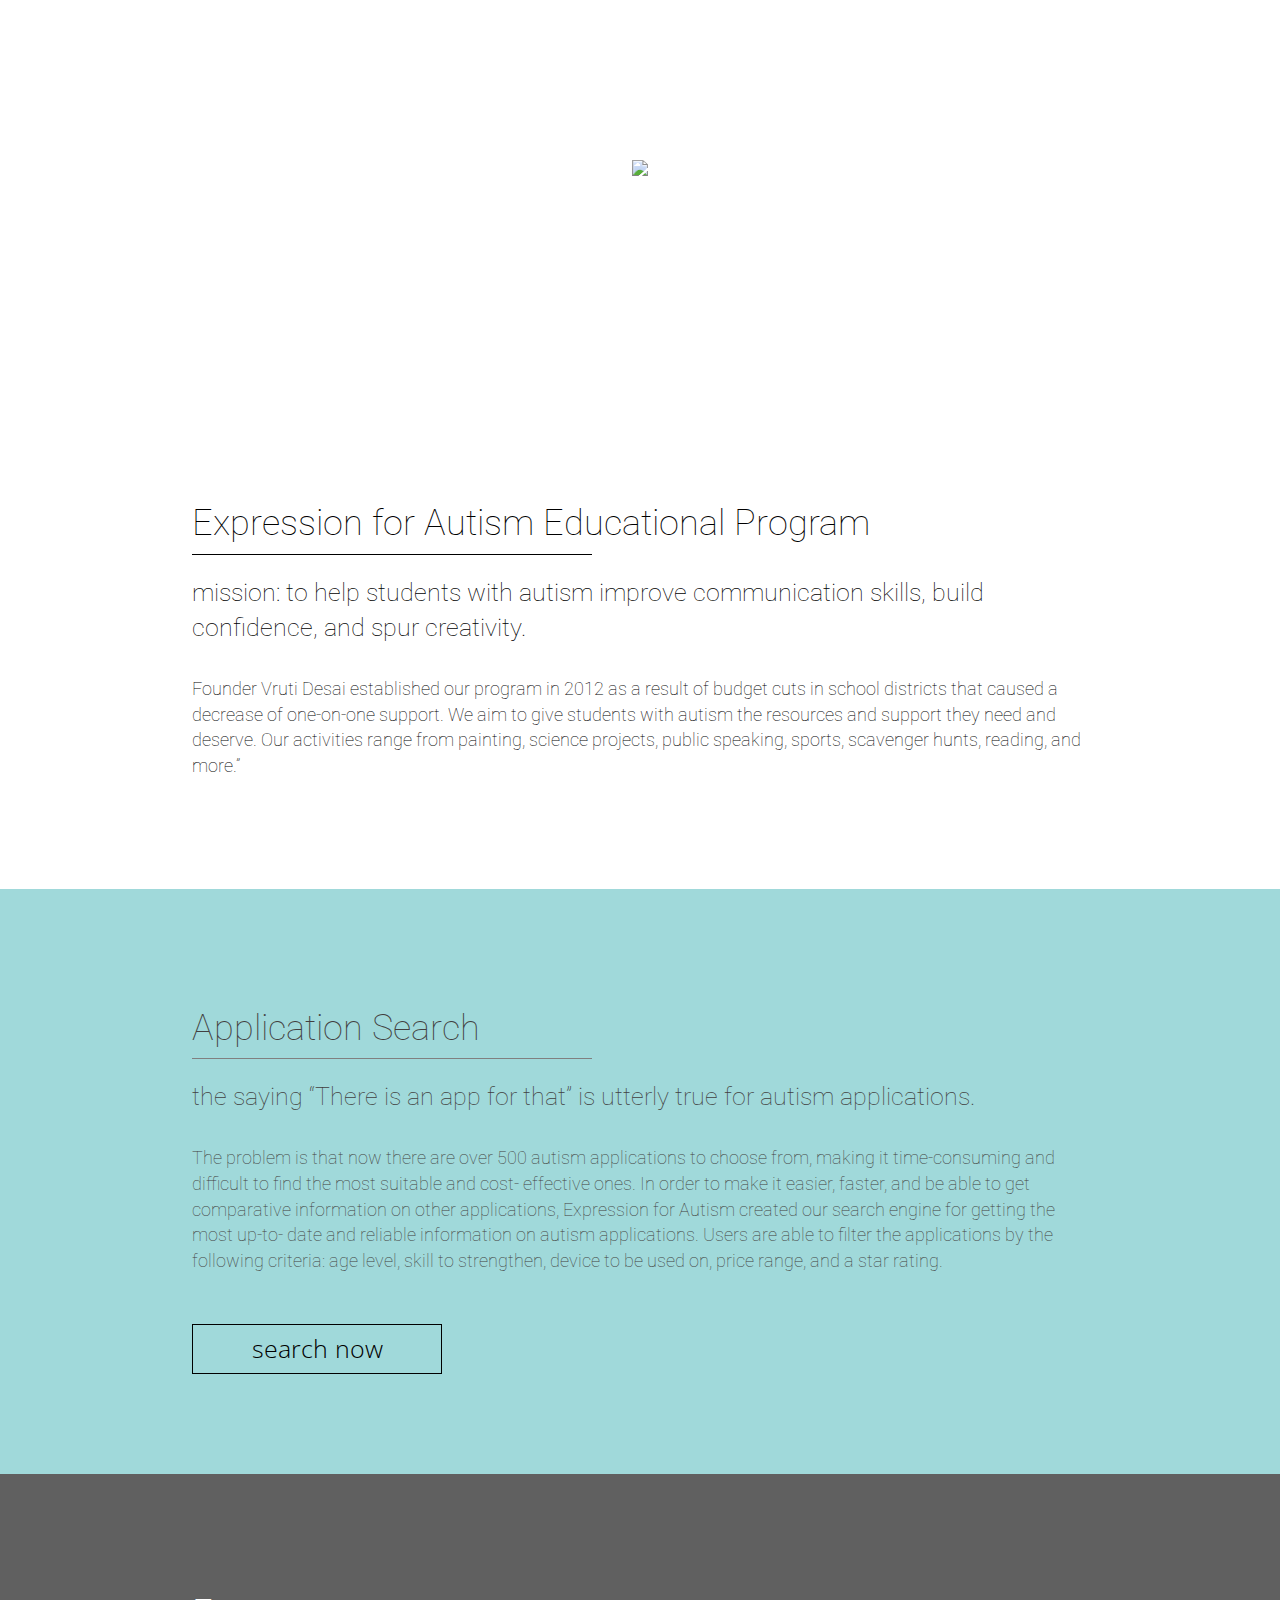
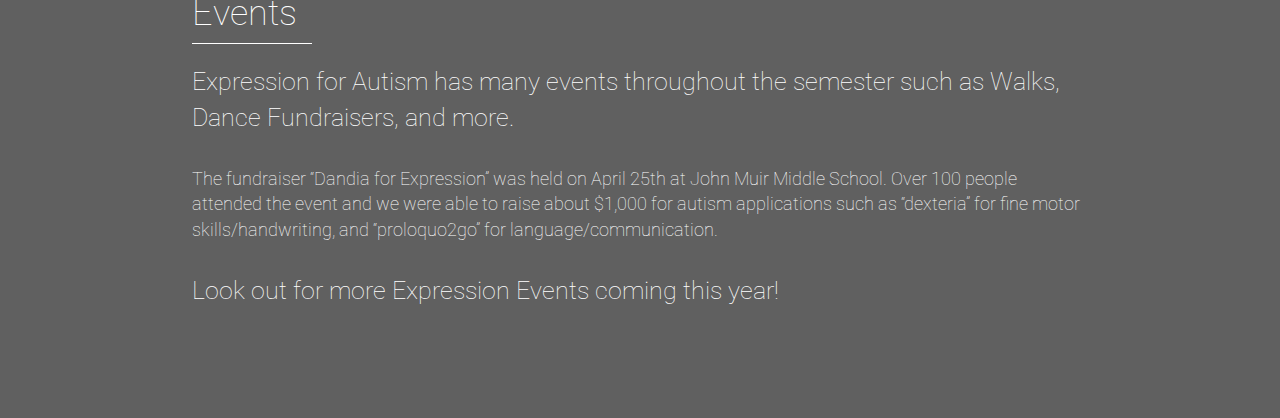
==== aboutus/index.html @ 6c90e7b7 "Update index.html" ====
<!doctype html><html><head>	<script src="https://ajax.googleapis.com/ajax/libs/jquery/1.9.1/jquery.min.js"></script>	<link href='https://fonts.googleapis.com/css?family=PT+Sans' rel='stylesheet' type='text/css'>	<meta charset="utf-8">	<title>Expression for Autism</title>	<meta name="viewport" content="initial-scale=1, width=device-width, maximum-scale=1, minimum-scale=1, user-scalable=no">	<link href = 'http://maxcdn.bootstrapcdn.com/bootstrap/3.3.0/css/bootstrap.min.css' rel = 'stylesheet'>	<link href='https://fonts.googleapis.com/css?family=Open+Sans:300,400,700' rel='stylesheet' type='text/css'>	<link href='https://fonts.googleapis.com/css?family=Slabo+27px' rel='stylesheet' type='text/css'>	<link href='https://fonts.googleapis.com/css?family=Roboto:400,100,300' rel='stylesheet' type='text/css'></head><body> <div id="wrapper"> <!-- navigation --> <div class="menudiv"> <ul id="menu1" class="menu" down="false"> <li class="home_link"><a href="http://www.expressionforautism.com">Expression for Autism</a></li> <li><a href="/aboutus">about us</a></li> <li><a href="/search">search</a></li> <li><a href="/reviews">top apps</a></li> </ul> <ul id="menu2" class="menu"> <li class="home_link"><a href="http://www.expressionforautism.com">Expression for Autism</a></li> <li><a href="/aboutus">about us</a></li> <li><a href="/search">search</a></li> <li><a href="/reviews">top apps</a></li> </ul> </div> <div class="title_wrapper"> <img class="title" id="title1" src="img/title.png"> </div> <div id="carousel"> </div> <div id="content_panel"> <div id="content"> <div id="main_title"> <h1>About Us</h1> </div> <div class="education"> <div class="text_wrapper"> 

<h1> Expression for Autism Educational Program</h1> <div class="line"> </div> <div id="ptype1"> 

<p>mission: to help students with autism improve communication skills, build confidence, and spur creativity. </p> </div> <div id="ptype2"> 
<p>Founder Vruti Desai established our program in 2012 as a result of budget cuts in school districts that caused a decrease of one-on-one support. We aim to give students with autism the resources and support they need and deserve. Our activities range from painting, science projects, public speaking, sports, scavenger hunts, reading, and more.” </p> 

</div> </div> </div> <div class="search"> <div class="text_wrapper"> <h1> Application Search</h1> <div class="line_search"> </div> <div id="ptype1"> 

<p>the saying “There is an app for that” is utterly true for autism applications. </p> </div> <div id="ptype2"> 

<p>The problem is that now there are over 500 autism applications to choose from, making it time-consuming and difficult to find the most suitable and cost- effective ones. In order to make it easier, faster, and be able to get comparative information on other applications, Expression for Autism created our search engine for getting the most up-to- date and reliable information on autism applications. Users are able to filter the applications by the following criteria: age level, skill to strengthen, device to be used on, price range, and a star rating. </p> 

</div> <button class="main_button" type="button" onclick="window.location.href='/search'" id="button1">search now</button> </div> </div> <div class="events_carousel"></div> <div class="events"> <div class="text_wrapper"> <h1>Events</h1> <div class="line_events"> </div> <div id="ptype1"> 

<p>Expression for Autism has many events throughout the semester such as Walks, Dance Fundraisers, and more. </p> </div> <div id="ptype2"> 
<p>The fundraiser “Dandia for Expression” was held on April 25th at John Muir Middle School. Over 100 people attended the event and we were able to raise about $1,000 for autism applications such as “dexteria” for fine motor skills/handwriting, and “proloquo2go” for language/communication. 

</p> </div> <div id="ptype1"> <p>Look out for more Expression Events coming this year! </p> 


	</div> </div> </div> </div> </div> </div> </body><style>@media (max-width:900px){.title_wrapper{margin-top:0}}@media (max-width:700px){.title_wrapper{display:none}}@media (max-width:800px){li{width:30%;font-size:15px}}@media (max-width:640px){li{width:30%;font-size:11px}#menu1 a{vertical-align:middle}}@media (max-width:500px){li{font-size:9px}}@media (max-width:420px){#menu1,#menu2{display:none}}h1{font-weight:lighter}#ptype1{padding-top:20px;font-size:25px}#ptype2{padding-top:20px;font-size:18px}.text_wrapper{margin:auto;text-align:left;width:70%}.line{background-color:#000;width:400px;height:1px}.line_search{background-color:gray;width:400px;height:1px}.line_events{background-color:#fff;width:120px;height:1px}#main_title{font-family:Roboto,sans-serif;color:#000;padding-top:50px;height:auto;display:none;width:100%}.education{color:#000;font-family:Roboto,sans-serif;height:auto;width:100%;padding-bottom:100px;padding-top:100px}.search{font-family:Roboto,sans-serif;color:#423f40;font-weight:lighter;padding-top:100px;background-color:#a0d9da;height:auto;padding-bottom:100px;width:100%}.events{font-family:Roboto,sans-serif;padding-top:100px;height:auto;width:100%;background-color:#606060;padding-bottom:100px}#content_panel,.cont{text-align:center}#content{margin:auto}#menu2{color:#000;display:none;z-index:11;background-color:#fff;position:fixed;opacity:.9}#menu2 a{color:#000;vertical-align:middle}.home_link{font-size:22px;margin-left:2%;width:68%;text-align:left;vertical-align:center}a:link,a:visited{height:40px;display:table-cell;vertical-align:bottom;color:#fff;text-align:left;padding:4px;text-decoration:none}a:active,a:hover{color:#FDB515}ul{top:0;left:0;width:100%;font-family:'open sans';font-weight:lighter;font-size:17px;z-index:10;position:absolute;display:inline-block;background-color:transparent;list-style-type:none;padding:0;overflow:hidden}li{width:10%;float:left;white-space:nowrap}#carousel{position:fixed;top:0;left:0;width:100%;height:60%}#wrapper{text-align:center;font-family:'PT Sans',sans-serif;position:absolute;height:60%;width:100%;font-size:40px;color:#fff;font-weight:lighter}#content_panel{position:relative;height:1000px;width:100%;margin-top:30%;background-color:#fff}.carousel_div{background-size:cover;width:100%;height:100%;position:absolute}.title_wrapper{z-index:2;position:absolute;text-align:center;top:25%;width:100%;height:100%}.title{margin:auto}.main_button{margin:auto;margin-top:40px;width:250px;height:50px;background-color:transparent;font-size:25px;font-family:'open sans';font-weight:lighter;color:#000;border:#000;border-style:solid;border-width:1px;outline:0;z-index:-1}.main_button:hover{outline:0;border:#fff;border-style:solid;border-width:2px;color:#fff}</style><script>var _0x1d2b=["\x69\x6D\x67\x2F\x62\x61\x63\x6B\x67\x72\x6F\x75\x6E\x64\x2E\x6A\x70\x67","\x69\x6D\x67\x2F\x62\x61\x63\x6B\x67\x72\x6F\x75\x6E\x64\x32\x2E\x6A\x70\x67","\x69\x6D\x67\x2F\x62\x61\x63\x6B\x67\x72\x6F\x75\x6E\x64\x33\x2E\x6A\x70\x67","\x77\x69\x64\x74\x68","\x23\x6D\x61\x69\x6E\x5F\x74\x69\x74\x6C\x65","\x73\x68\x6F\x77","\x74\x69\x74\x6C\x65\x31","\x67\x65\x74\x45\x6C\x65\x6D\x65\x6E\x74\x42\x79\x49\x64","\x73\x72\x63","\x69\x6D\x67\x2F\x74\x69\x74\x6C\x65\x73\x63\x61\x6C\x65\x64\x2E\x70\x6E\x67","\x63\x61\x72\x6F\x75\x73\x65\x6C","\x6C\x65\x6E\x67\x74\x68","\x64\x69\x76","\x63\x72\x65\x61\x74\x65\x45\x6C\x65\x6D\x65\x6E\x74","\x69\x64","\x62\x61\x63\x6B\x67\x72\x6F\x75\x6E\x64\x49\x6D\x61\x67\x65","\x73\x74\x79\x6C\x65","\x75\x72\x6C\x28","\x29","\x63\x6C\x61\x73\x73\x4E\x61\x6D\x65","\x63\x61\x72\x6F\x75\x73\x65\x6C\x5F\x64\x69\x76","\x61\x70\x70\x65\x6E\x64\x43\x68\x69\x6C\x64","\x72\x65\x61\x64\x79","\x23","\x66\x61\x64\x65\x4F\x75\x74","\x3C\x64\x69\x76\x3E","\x68\x65\x72\x65","\x6C\x6F\x67","\x6F\x70\x61\x63\x69\x74\x79","\x31","\x63\x73\x73","\x61\x6E\x69\x6D\x61\x74\x65","\x23\x30","\x64\x65\x6C\x61\x79","\x30","\x72\x65\x73\x69\x7A\x65","\x67\x65\x74\x54\x69\x6D\x65","\x73\x63\x72\x6F\x6C\x6C\x54\x6F\x70","\x73\x63\x72\x6F\x6C\x6C","\x6D\x65\x6E\x75\x31","\x64\x6F\x77\x6E","\x61\x74\x74\x72","\x23\x6D\x65\x6E\x75\x31","\x66\x61\x6C\x73\x65","\x74\x72\x75\x65","\x73\x65\x74\x41\x74\x74\x72\x69\x62\x75\x74\x65","\x66\x61\x73\x74","\x73\x6C\x69\x64\x65\x44\x6F\x77\x6E","\x23\x6D\x65\x6E\x75\x32","\x66\x61\x64\x65\x49\x6E","\x73\x6C\x69\x64\x65\x55\x70","\x72\x65\x73\x6F\x6C\x76\x65","\x70\x72\x6F\x6D\x69\x73\x65","\x69\x6D\x67\x2F\x74\x69\x74\x6C\x65\x2E\x70\x6E\x67","\x68\x69\x64\x65"];


var images = ["img/background.jpg", "img/background2.jpg", "img/background3.jpg"];


var curr_image=0;var manual_carousel=false;$(document)[_0x1d2b[22]](function (){if($(window)[_0x1d2b[3]]()<=700){temp_title=$(_0x1d2b[4]);temp_title[_0x1d2b[5]]();} ;if($(window)[_0x1d2b[3]]()<=800){title=document[_0x1d2b[7]](_0x1d2b[6]);title[_0x1d2b[8]]=_0x1d2b[9];} ;var _0x2d84x4=document[_0x1d2b[7]](_0x1d2b[10]);for(i=images[_0x1d2b[11]]-1;i>=0;i--){curr_div=document[_0x1d2b[13]](_0x1d2b[12]);curr_div[_0x1d2b[14]]=i.toString();curr_div[_0x1d2b[16]][_0x1d2b[15]]=_0x1d2b[17]+images[i]+_0x1d2b[18];curr_div[_0x1d2b[19]]=_0x1d2b[20];_0x2d84x4[_0x1d2b[21]](curr_div);} ;startCarousel();} );function carouselLeft(){} ;function carouselRight(){manual_carousel=true;if(curr_image==images[_0x1d2b[11]]-1){resetCarousel(false);} else {img_id=_0x1d2b[23]+curr_image.toString();alert(img_id);$(img_id)[_0x1d2b[24]](800);} ;} ;function startCarousel(){var _0x2d84x8=$(_0x1d2b[25]);console[_0x1d2b[27]](_0x1d2b[26]);$(_0x1d2b[32])[_0x1d2b[31]]({opacity:1},800,function (){for(i=1;i<images[_0x1d2b[11]];i++){img_id=_0x1d2b[23]+i.toString();$(img_id)[_0x1d2b[30]](_0x1d2b[28],_0x1d2b[29]);} ;runCarousel(0,images[_0x1d2b[11]]-1);} );} ;function runCarousel(_0x2d84xa,_0x2d84xb){if(_0x2d84xa==_0x2d84xb){resetCarousel(true);} else {img_id=_0x1d2b[23]+_0x2d84xa.toString();$(img_id)[_0x1d2b[33]](2600)[_0x1d2b[24]](800,function (){runCarousel(_0x2d84xa+1,_0x2d84xb);} );} ;} ;function resetCarousel(_0x2d84xd){for(i=0;i<images[_0x1d2b[11]]-1;i++){img_id=_0x1d2b[23]+i.toString();$(img_id)[_0x1d2b[30]](_0x1d2b[28],_0x1d2b[34]);} ;for(i=images[_0x1d2b[11]]-1;i>=0;i--){img_id=_0x1d2b[23]+i.toString();$(img_id)[_0x1d2b[33]](2600)[_0x1d2b[5]]();} ;if(_0x2d84xd){startCarousel();} ;} ;$(window)[_0x1d2b[35]](function (){title=document[_0x1d2b[7]](_0x1d2b[6]);if($(window)[_0x1d2b[3]]()<=800){} else {} ;} );var menu_loc=20;last_trigger_drop=false;var num_triggers=0;var last_trigger=0;var ms_between=0;var max_tolerance=100;$(window)[_0x1d2b[38]](function (){var _0x2d84x13=true;var _0x2d84x14= new Date();time_now=_0x2d84x14[_0x1d2b[36]]();ms_between=time_now-last_trigger;num_triggers++;scroll_pos=$(window)[_0x1d2b[37]]();if((last_trigger_drop&&scroll_pos>=20)||(!last_trigger_drop&&scroll_pos<=20)){_0x2d84x13=false;} ;if(ms_between>max_tolerance&&_0x2d84x13){if(scroll_pos>=20){last_trigger_drop=true;} else {last_trigger_drop=false;} ;num_triggers=0;last_trigger=time_now;triggerMenu();} ;} );function triggerMenu(){scroll_pos=$(window)[_0x1d2b[37]]();menu=document[_0x1d2b[7]](_0x1d2b[39]);activated=$(_0x1d2b[42])[_0x1d2b[41]](_0x1d2b[40]);if(scroll_pos>=menu_loc&&activated==_0x1d2b[43]){$(_0x1d2b[42])[_0x1d2b[24]](function (){menu=document[_0x1d2b[7]](_0x1d2b[39]);menu[_0x1d2b[45]](_0x1d2b[40],_0x1d2b[44]);$(_0x1d2b[48])[_0x1d2b[47]](_0x1d2b[46]);} );} else {if(scroll_pos<=menu_loc&&activated==_0x1d2b[44]){menu[_0x1d2b[45]](_0x1d2b[40],_0x1d2b[43]);$(_0x1d2b[48])[_0x1d2b[50]](function (){$(_0x1d2b[42])[_0x1d2b[49]]();} );} ;} ;} ;function showMenu(){var _0x2d84x17=$.Deferred();$(_0x1d2b[42])[_0x1d2b[24]](function (){menu=document[_0x1d2b[7]](_0x1d2b[39]);menu[_0x1d2b[45]](_0x1d2b[40],_0x1d2b[44]);_0x2d84x17[_0x1d2b[51]]();} );return _0x2d84x17[_0x1d2b[52]]();} ;function hideMenu(){var _0x2d84x17=$.Deferred();menu[_0x1d2b[45]](_0x1d2b[40],_0x1d2b[43]);_0x2d84x17[_0x1d2b[51]]();return _0x2d84x17[_0x1d2b[52]]();} ;$(window)[_0x1d2b[35]](function (){title=document[_0x1d2b[7]](_0x1d2b[6]);if($(window)[_0x1d2b[3]]()>=800){title[_0x1d2b[8]]=_0x1d2b[53];} else {title[_0x1d2b[8]]=_0x1d2b[9];} ;temp_title=$(_0x1d2b[4]);if($(window)[_0x1d2b[3]]()<=700){temp_title[_0x1d2b[5]]();} else {temp_title[_0x1d2b[54]]();} ;} );</script>
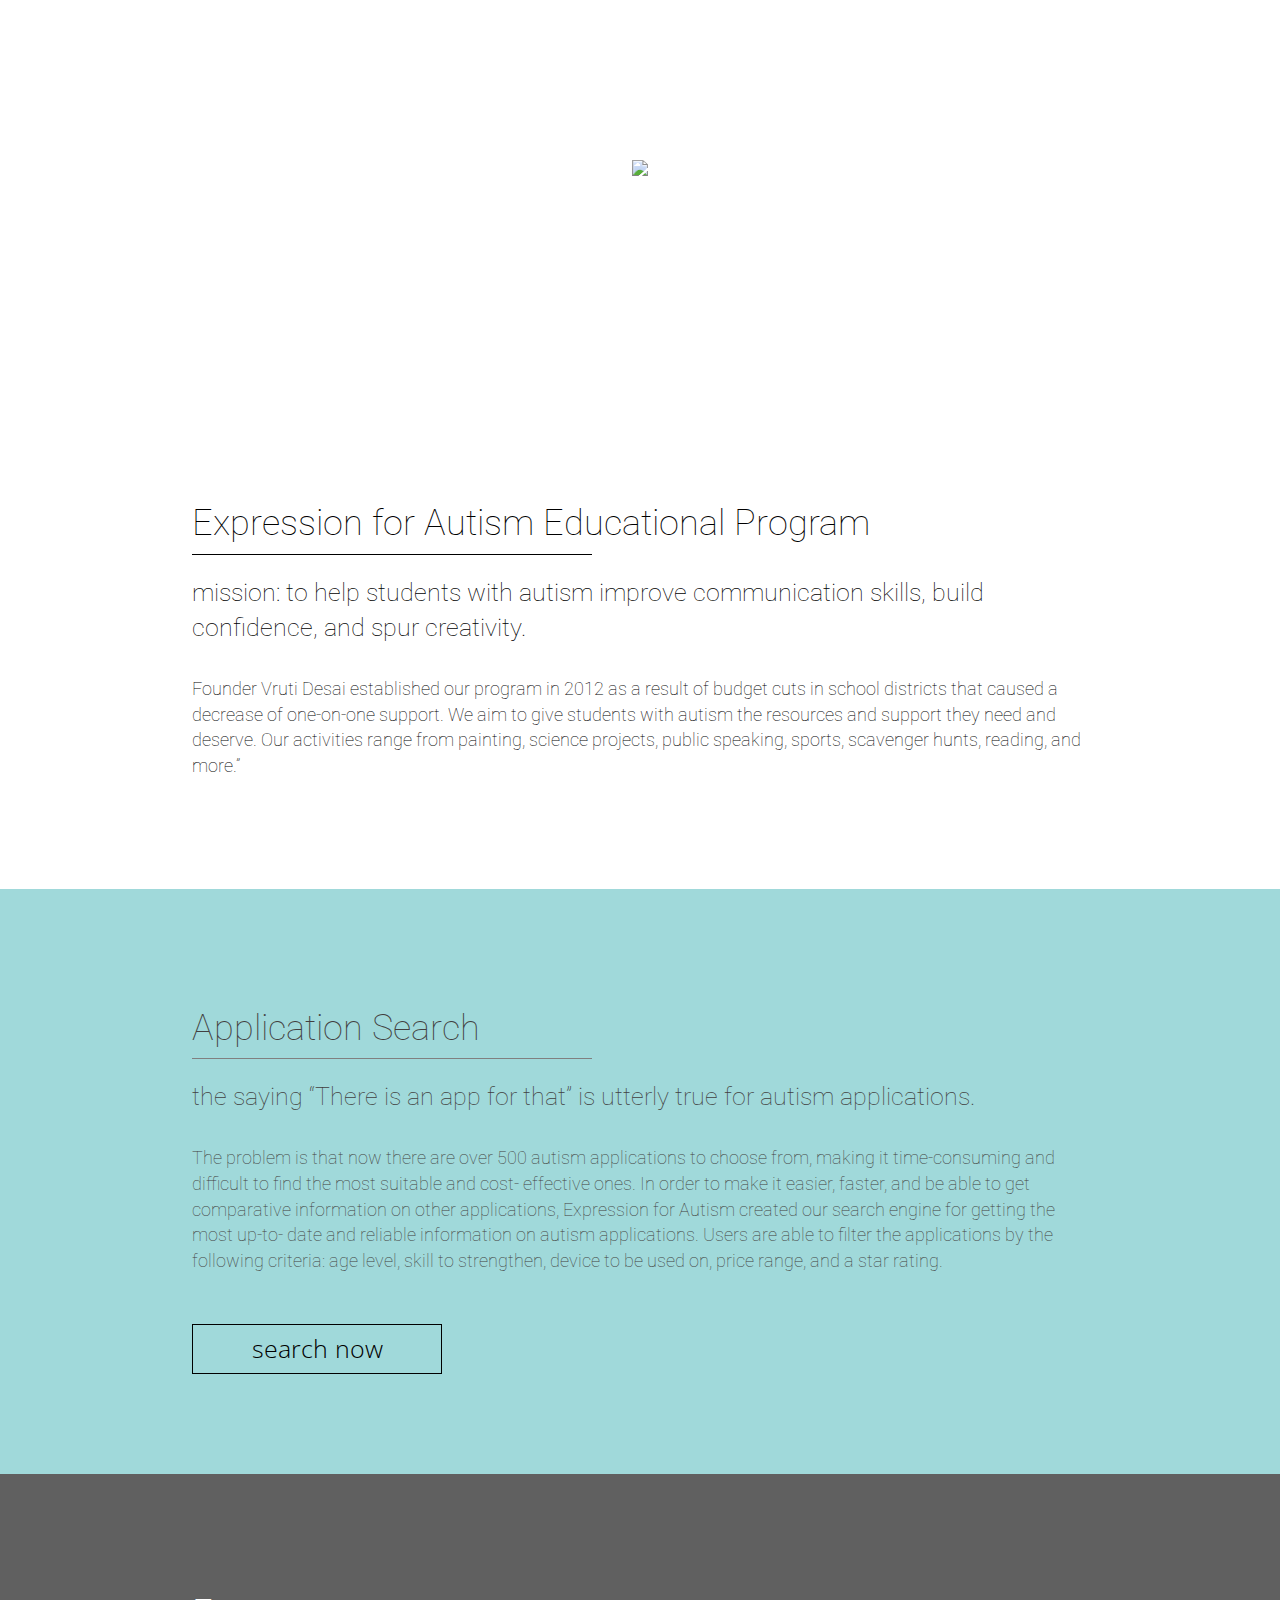
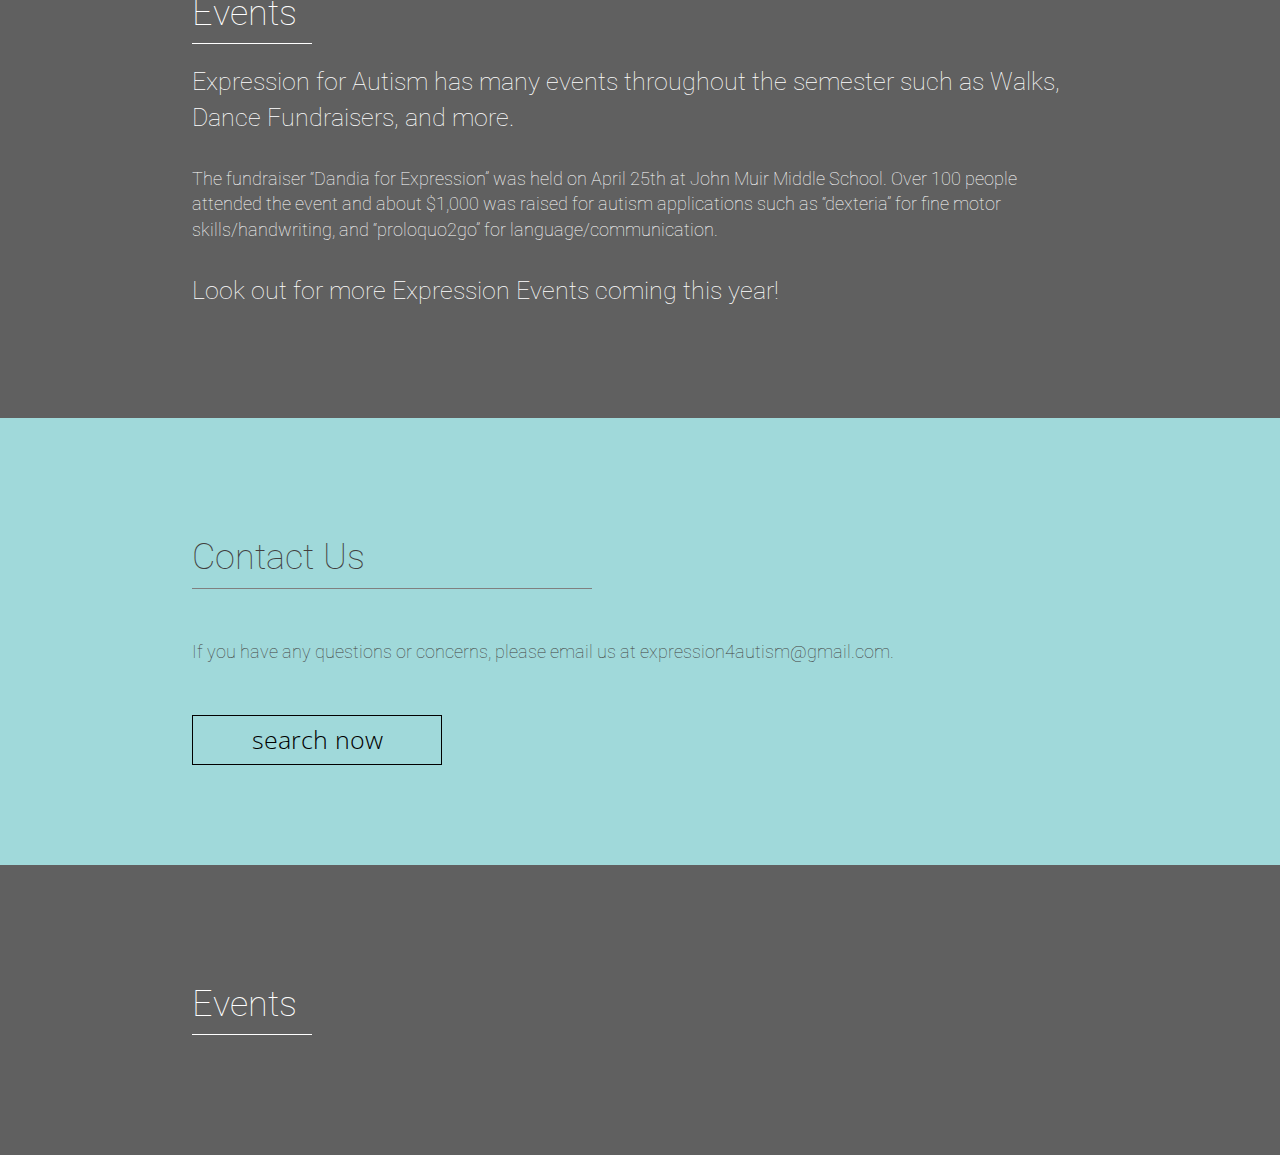
==== commit 52c49281: "Update index.html" ====
--- a/aboutus/index.html
+++ b/aboutus/index.html
@@ -14,9 +14,20 @@
 </div> <button class="main_button" type="button" onclick="window.location.href='/search'" id="button1">search now</button> </div> </div> <div class="events_carousel"></div> <div class="events"> <div class="text_wrapper"> <h1>Events</h1> <div class="line_events"> </div> <div id="ptype1"> 
 
 <p>Expression for Autism has many events throughout the semester such as Walks, Dance Fundraisers, and more. </p> </div> <div id="ptype2"> 
-<p>The fundraiser “Dandia for Expression” was held on April 25th at John Muir Middle School. Over 100 people attended the event and we were able to raise about $1,000 for autism applications such as “dexteria” for fine motor skills/handwriting, and “proloquo2go” for language/communication. 
+<p>The fundraiser “Dandia for Expression” was held on April 25th at John Muir Middle School. Over 100 people attended the event and about $1,000 was raised for autism applications such as “dexteria” for fine motor skills/handwriting, and “proloquo2go” for language/communication. 
 
 </p> </div> <div id="ptype1"> <p>Look out for more Expression Events coming this year! </p> 
+
+
+</div> </div> </div> <div class="search"> <div class="text_wrapper"> <h1> Contact Us</h1> <div class="line_search"> </div> <div id="ptype1"> 
+
+<p></p> </div> <div id="ptype2"> 
+
+<p> If you have any questions or concerns, please email us at expression4autism@gmail.com. </p> 
+
+</div> <button class="main_button" type="button" onclick="window.location.href='/search'" id="button1">search now</button> </div> </div> <div class="events_carousel"></div> <div class="events"> <div class="text_wrapper"> <h1>Events</h1> <div class="line_events"> </div> <div id="ptype1"> 
+
+
 
 
 	</div> </div> </div> </div> </div> </div> </body><style>@media (max-width:900px){.title_wrapper{margin-top:0}}@media (max-width:700px){.title_wrapper{display:none}}@media (max-width:800px){li{width:30%;font-size:15px}}@media (max-width:640px){li{width:30%;font-size:11px}#menu1 a{vertical-align:middle}}@media (max-width:500px){li{font-size:9px}}@media (max-width:420px){#menu1,#menu2{display:none}}h1{font-weight:lighter}#ptype1{padding-top:20px;font-size:25px}#ptype2{padding-top:20px;font-size:18px}.text_wrapper{margin:auto;text-align:left;width:70%}.line{background-color:#000;width:400px;height:1px}.line_search{background-color:gray;width:400px;height:1px}.line_events{background-color:#fff;width:120px;height:1px}#main_title{font-family:Roboto,sans-serif;color:#000;padding-top:50px;height:auto;display:none;width:100%}.education{color:#000;font-family:Roboto,sans-serif;height:auto;width:100%;padding-bottom:100px;padding-top:100px}.search{font-family:Roboto,sans-serif;color:#423f40;font-weight:lighter;padding-top:100px;background-color:#a0d9da;height:auto;padding-bottom:100px;width:100%}.events{font-family:Roboto,sans-serif;padding-top:100px;height:auto;width:100%;background-color:#606060;padding-bottom:100px}#content_panel,.cont{text-align:center}#content{margin:auto}#menu2{color:#000;display:none;z-index:11;background-color:#fff;position:fixed;opacity:.9}#menu2 a{color:#000;vertical-align:middle}.home_link{font-size:22px;margin-left:2%;width:68%;text-align:left;vertical-align:center}a:link,a:visited{height:40px;display:table-cell;vertical-align:bottom;color:#fff;text-align:left;padding:4px;text-decoration:none}a:active,a:hover{color:#FDB515}ul{top:0;left:0;width:100%;font-family:'open sans';font-weight:lighter;font-size:17px;z-index:10;position:absolute;display:inline-block;background-color:transparent;list-style-type:none;padding:0;overflow:hidden}li{width:10%;float:left;white-space:nowrap}#carousel{position:fixed;top:0;left:0;width:100%;height:60%}#wrapper{text-align:center;font-family:'PT Sans',sans-serif;position:absolute;height:60%;width:100%;font-size:40px;color:#fff;font-weight:lighter}#content_panel{position:relative;height:1000px;width:100%;margin-top:30%;background-color:#fff}.carousel_div{background-size:cover;width:100%;height:100%;position:absolute}.title_wrapper{z-index:2;position:absolute;text-align:center;top:25%;width:100%;height:100%}.title{margin:auto}.main_button{margin:auto;margin-top:40px;width:250px;height:50px;background-color:transparent;font-size:25px;font-family:'open sans';font-weight:lighter;color:#000;border:#000;border-style:solid;border-width:1px;outline:0;z-index:-1}.main_button:hover{outline:0;border:#fff;border-style:solid;border-width:2px;color:#fff}</style><script>var _0x1d2b=["\x69\x6D\x67\x2F\x62\x61\x63\x6B\x67\x72\x6F\x75\x6E\x64\x2E\x6A\x70\x67","\x69\x6D\x67\x2F\x62\x61\x63\x6B\x67\x72\x6F\x75\x6E\x64\x32\x2E\x6A\x70\x67","\x69\x6D\x67\x2F\x62\x61\x63\x6B\x67\x72\x6F\x75\x6E\x64\x33\x2E\x6A\x70\x67","\x77\x69\x64\x74\x68","\x23\x6D\x61\x69\x6E\x5F\x74\x69\x74\x6C\x65","\x73\x68\x6F\x77","\x74\x69\x74\x6C\x65\x31","\x67\x65\x74\x45\x6C\x65\x6D\x65\x6E\x74\x42\x79\x49\x64","\x73\x72\x63","\x69\x6D\x67\x2F\x74\x69\x74\x6C\x65\x73\x63\x61\x6C\x65\x64\x2E\x70\x6E\x67","\x63\x61\x72\x6F\x75\x73\x65\x6C","\x6C\x65\x6E\x67\x74\x68","\x64\x69\x76","\x63\x72\x65\x61\x74\x65\x45\x6C\x65\x6D\x65\x6E\x74","\x69\x64","\x62\x61\x63\x6B\x67\x72\x6F\x75\x6E\x64\x49\x6D\x61\x67\x65","\x73\x74\x79\x6C\x65","\x75\x72\x6C\x28","\x29","\x63\x6C\x61\x73\x73\x4E\x61\x6D\x65","\x63\x61\x72\x6F\x75\x73\x65\x6C\x5F\x64\x69\x76","\x61\x70\x70\x65\x6E\x64\x43\x68\x69\x6C\x64","\x72\x65\x61\x64\x79","\x23","\x66\x61\x64\x65\x4F\x75\x74","\x3C\x64\x69\x76\x3E","\x68\x65\x72\x65","\x6C\x6F\x67","\x6F\x70\x61\x63\x69\x74\x79","\x31","\x63\x73\x73","\x61\x6E\x69\x6D\x61\x74\x65","\x23\x30","\x64\x65\x6C\x61\x79","\x30","\x72\x65\x73\x69\x7A\x65","\x67\x65\x74\x54\x69\x6D\x65","\x73\x63\x72\x6F\x6C\x6C\x54\x6F\x70","\x73\x63\x72\x6F\x6C\x6C","\x6D\x65\x6E\x75\x31","\x64\x6F\x77\x6E","\x61\x74\x74\x72","\x23\x6D\x65\x6E\x75\x31","\x66\x61\x6C\x73\x65","\x74\x72\x75\x65","\x73\x65\x74\x41\x74\x74\x72\x69\x62\x75\x74\x65","\x66\x61\x73\x74","\x73\x6C\x69\x64\x65\x44\x6F\x77\x6E","\x23\x6D\x65\x6E\x75\x32","\x66\x61\x64\x65\x49\x6E","\x73\x6C\x69\x64\x65\x55\x70","\x72\x65\x73\x6F\x6C\x76\x65","\x70\x72\x6F\x6D\x69\x73\x65","\x69\x6D\x67\x2F\x74\x69\x74\x6C\x65\x2E\x70\x6E\x67","\x68\x69\x64\x65"];
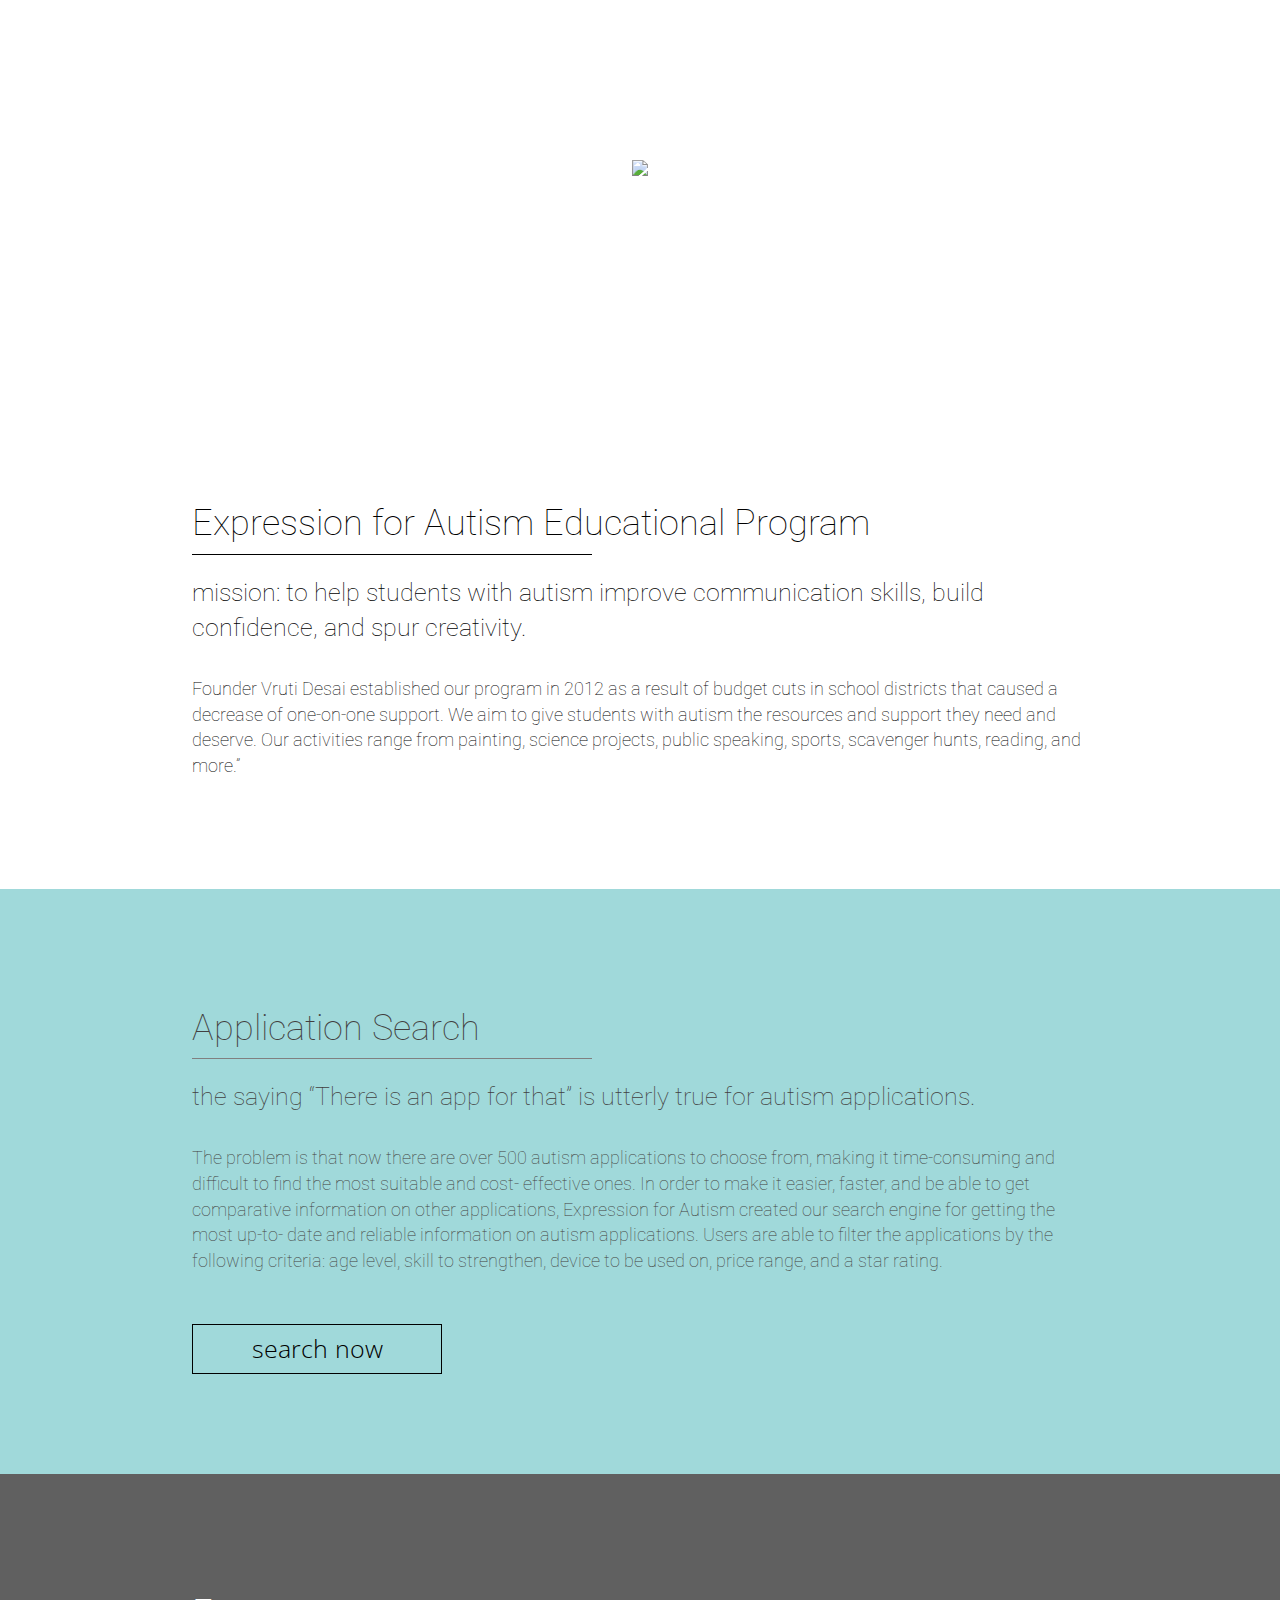
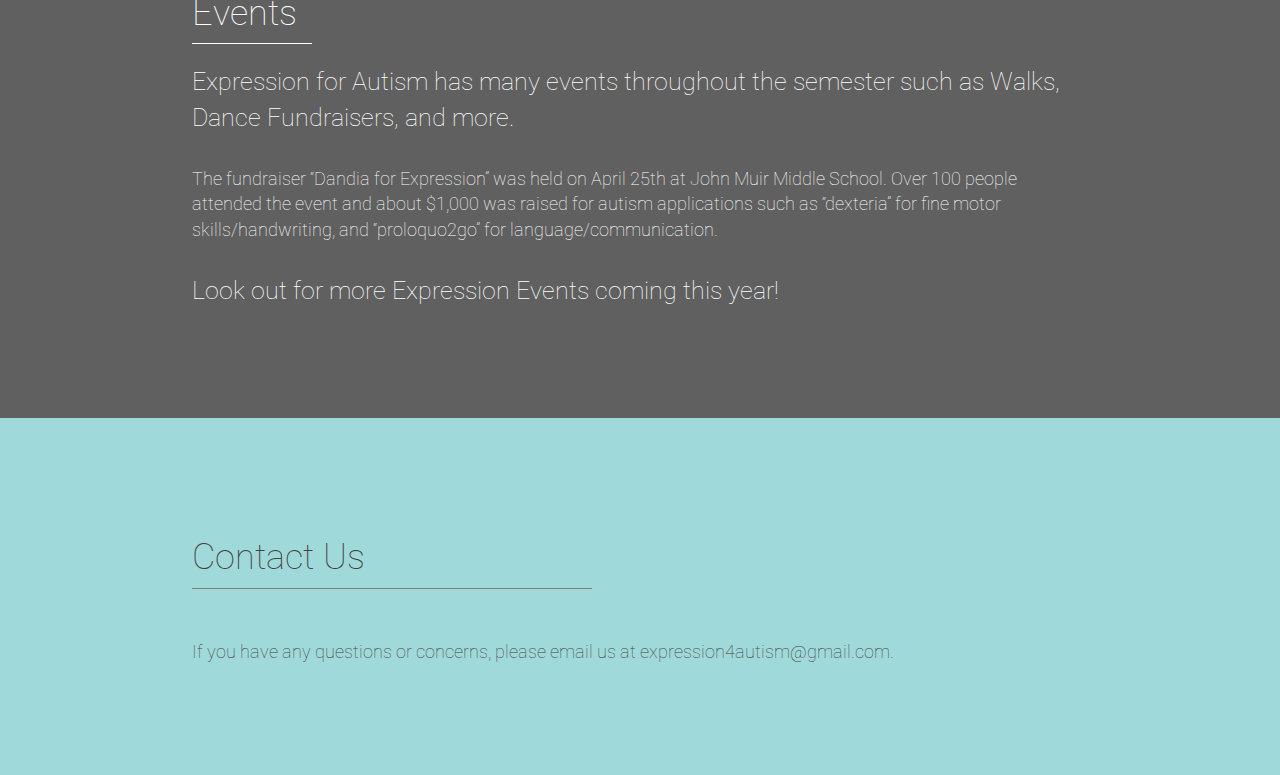
==== commit 49608ff6: "Update index.html" ====
--- a/aboutus/index.html
+++ b/aboutus/index.html
@@ -25,8 +25,6 @@
 
 <p> If you have any questions or concerns, please email us at expression4autism@gmail.com. </p> 
 
-</div> <button class="main_button" type="button" onclick="window.location.href='/search'" id="button1">search now</button> </div> </div> <div class="events_carousel"></div> <div class="events"> <div class="text_wrapper"> <h1>Events</h1> <div class="line_events"> </div> <div id="ptype1"> 
-
 
 
 
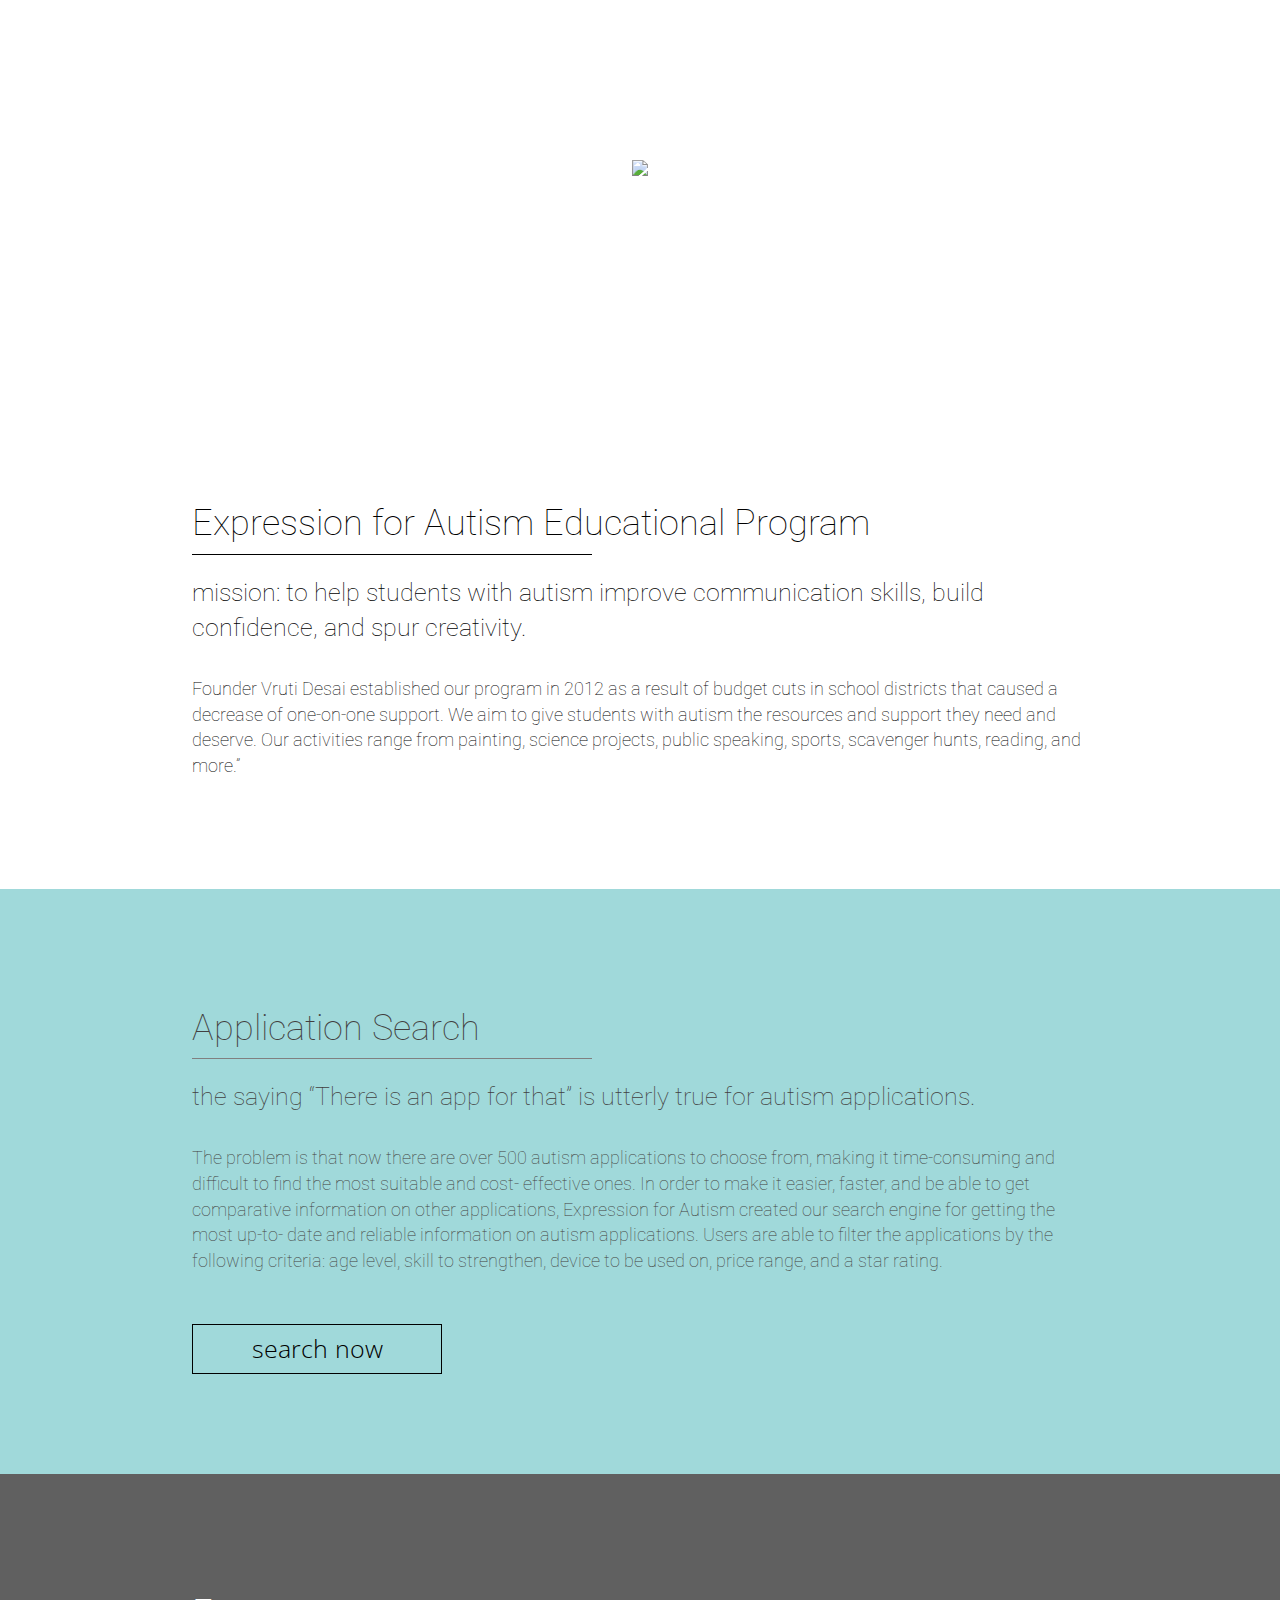
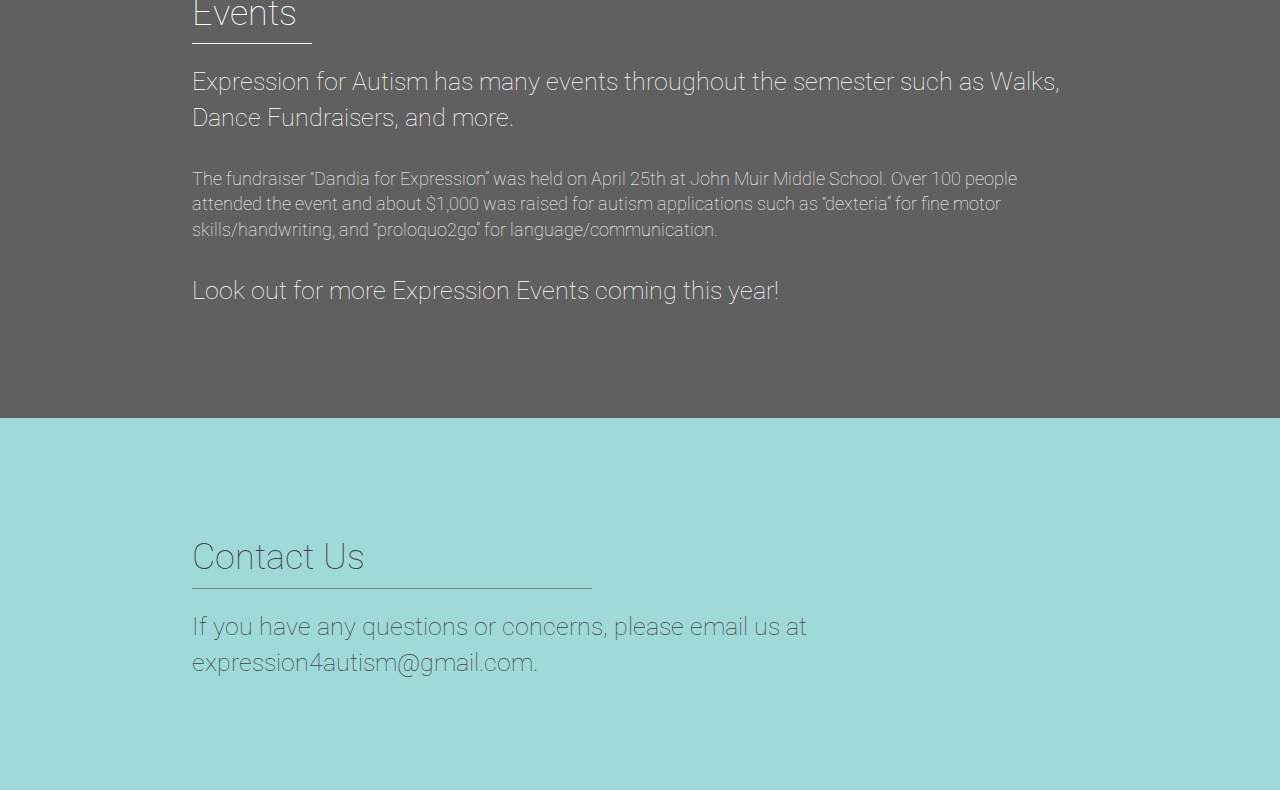
==== commit 34023bae: "Update index.html" ====
--- a/aboutus/index.html
+++ b/aboutus/index.html
@@ -21,8 +21,6 @@
 
 </div> </div> </div> <div class="search"> <div class="text_wrapper"> <h1> Contact Us</h1> <div class="line_search"> </div> <div id="ptype1"> 
 
-<p></p> </div> <div id="ptype2"> 
-
 <p> If you have any questions or concerns, please email us at expression4autism@gmail.com. </p> 
 
 
